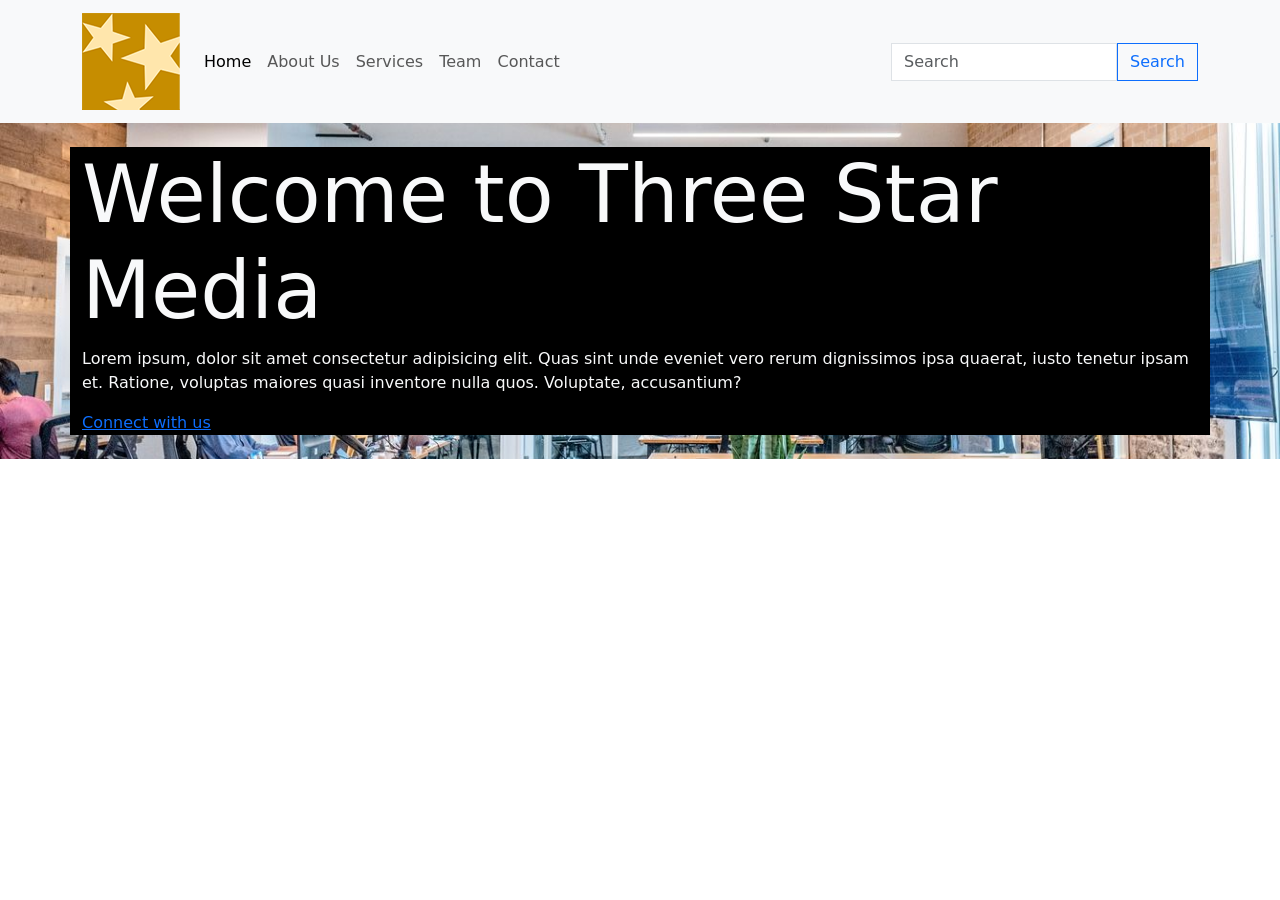
==== three_star_media/index.html @ 7b17af2f "week 9 demo" ====
<!DOCTYPE html>
<html lang="en">

<head>
    <meta charset="UTF-8">
    <meta name="viewport" content="width=device-width, initial-scale=1.0">
    <title>Three Star Media</title>
    <!-- bootstrap css -->
    <link href="https://cdn.jsdelivr.net/npm/bootstrap@5.3.8/dist/css/bootstrap.min.css" rel="stylesheet"
        integrity="sha384-sRIl4kxILFvY47J16cr9ZwB07vP4J8+LH7qKQnuqkuIAvNWLzeN8tE5YBujZqJLB" crossorigin="anonymous">
        <!-- custom css -->
         <link rel="stylesheet" href="./css/main.css">
</head>

<body>
    <header>
        <nav class="navbar navbar-expand-lg bg-body-tertiary">
            <div class="container-xl">
                <a class="navbar-brand" href="#">
                    <img src="./images/logo.png" alt="Three star media logo">
                </a>
                <button class="navbar-toggler" type="button" data-bs-toggle="collapse"
                    data-bs-target="#navbarSupportedContent" aria-controls="navbarSupportedContent"
                    aria-expanded="false" aria-label="Toggle navigation">
                    <span class="navbar-toggler-icon"></span>
                </button>
                <div class="collapse navbar-collapse" id="navbarSupportedContent">
                    <ul class="navbar-nav me-auto mb-2 mb-lg-0">
                        <li class="nav-item">
                            <a class="nav-link active" aria-current="page" href="#">Home</a>
                        </li>
                        <li class="nav-item">
                            <a class="nav-link" href="#">About Us</a>
                        </li>
                        <li class="nav-item">
                            <a class="nav-link" href="#">Services</a>
                        </li>
                        <li class="nav-item">
                            <a class="nav-link" href="#">Team</a>
                        </li>
                        <li class="nav-item">
                            <a class="nav-link" href="#">Contact</a>
                        </li>
                    </ul>
                    <form class="d-flex" role="search">
                        <input class="form-control rounded-0" type="search" placeholder="Search" aria-label="Search" />
                        <button class="btn btn-outline-primary rounded-0" type="submit">Search</button>
                    </form>
                </div>
            </div>
        </nav>
    </header>

    <main>
        <!-- home section -->
         <section id="home" class="banner py-4">
            <div class="container-xl bg-black text-light">
                <h1 class="display-1">Welcome to Three Star Media</h1>
                <p>Lorem ipsum, dolor sit amet consectetur adipisicing elit. Quas sint unde eveniet vero rerum dignissimos ipsa quaerat, iusto tenetur ipsam et. Ratione, voluptas maiores quasi inventore nulla quos. Voluptate, accusantium?</p>
                <a href="">Connect with us</a>
            </div>
         </section>
    </main>
    <!-- bootstrap script -->
    <script src="https://cdn.jsdelivr.net/npm/bootstrap@5.3.8/dist/js/bootstrap.bundle.min.js"
        integrity="sha384-FKyoEForCGlyvwx9Hj09JcYn3nv7wiPVlz7YYwJrWVcXK/BmnVDxM+D2scQbITxI"
        crossorigin="anonymous"></script>
</body>

</html>
---- three_star_media/css/main.css ----
.banner{
    background: url("../images/main-banner.jpg") no-repeat center;
    background-size: cover;
}
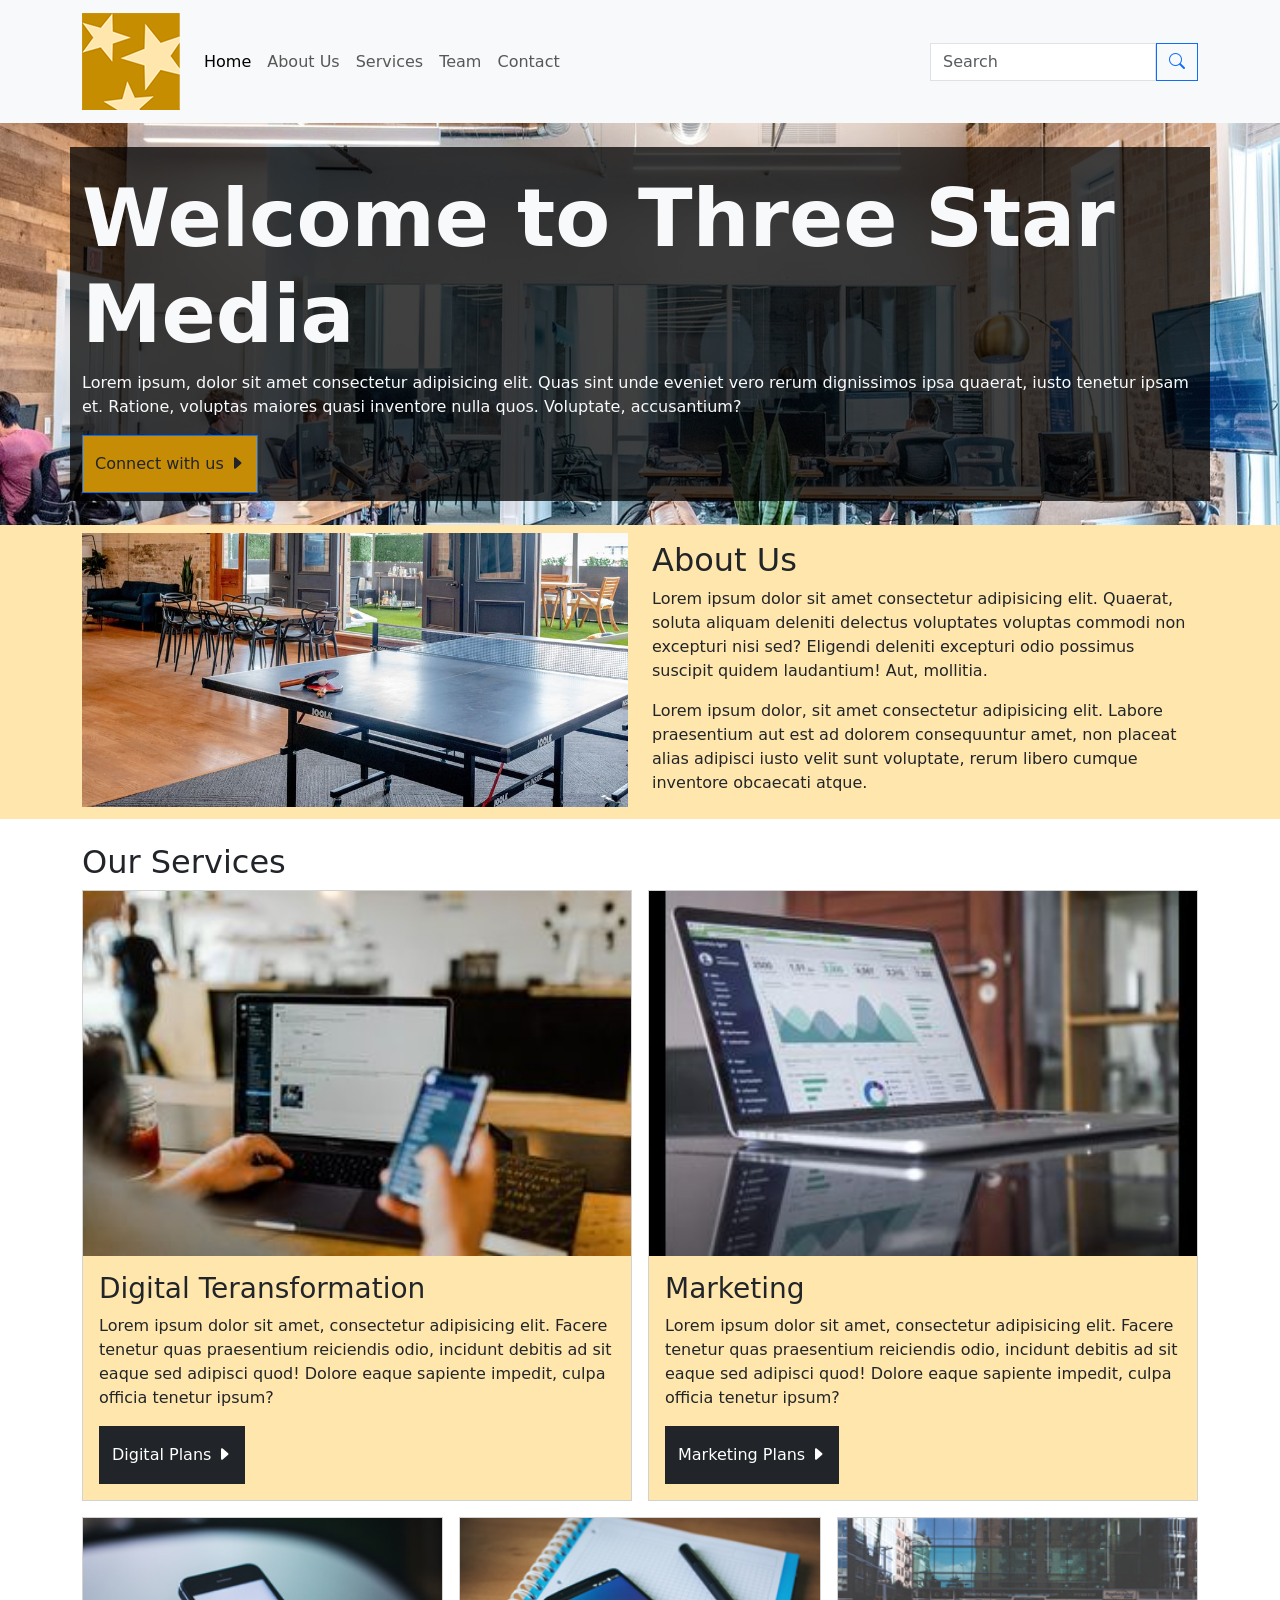
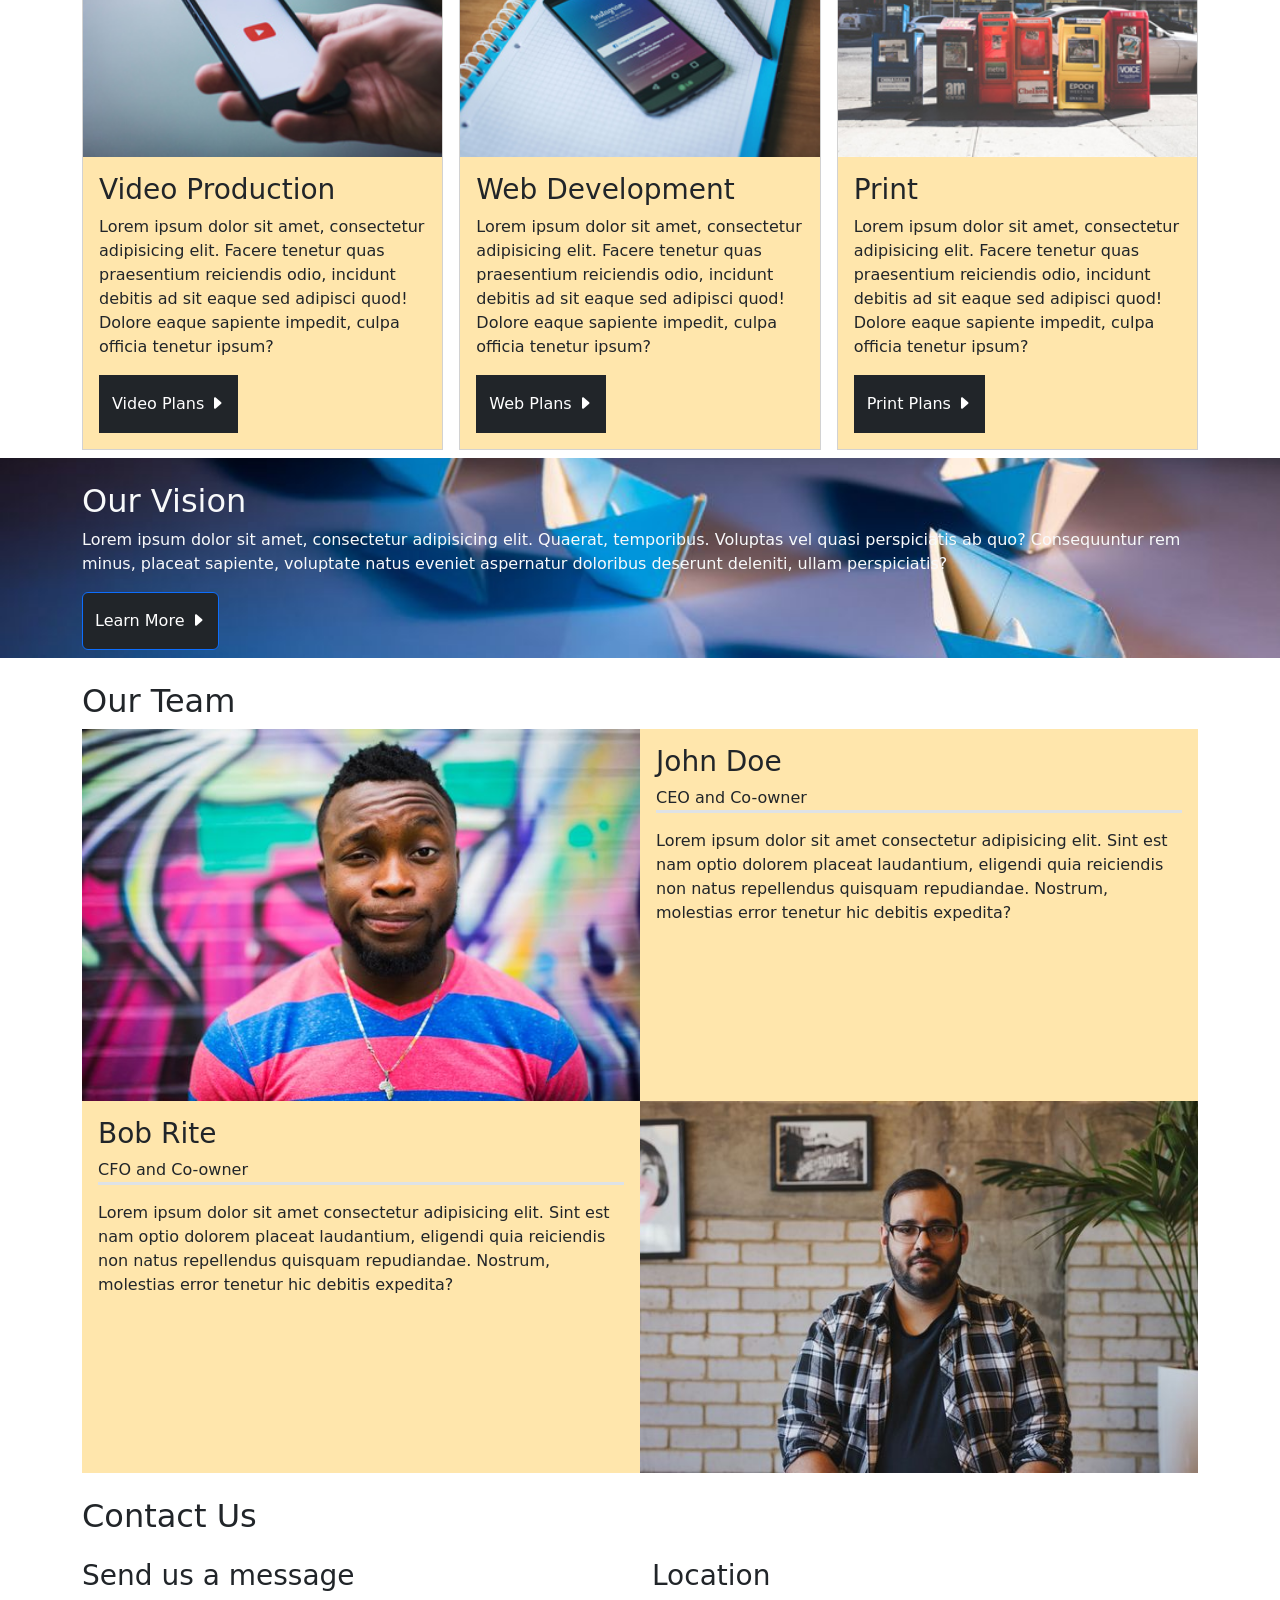
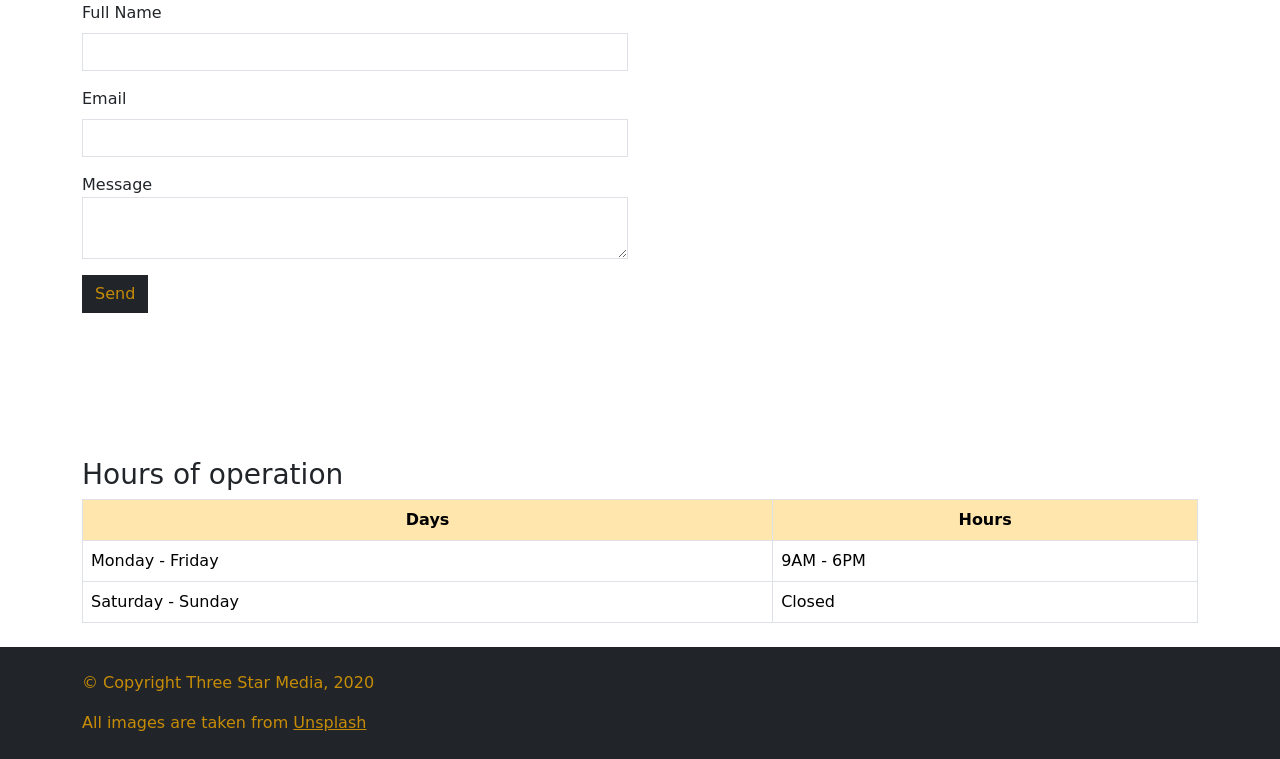
==== commit 75ecdd7d: "end of bootstrap" ====
--- a/three_star_media/index.html
+++ b/three_star_media/index.html
@@ -8,8 +8,10 @@
     <!-- bootstrap css -->
     <link href="https://cdn.jsdelivr.net/npm/bootstrap@5.3.8/dist/css/bootstrap.min.css" rel="stylesheet"
         integrity="sha384-sRIl4kxILFvY47J16cr9ZwB07vP4J8+LH7qKQnuqkuIAvNWLzeN8tE5YBujZqJLB" crossorigin="anonymous">
-        <!-- custom css -->
-         <link rel="stylesheet" href="./css/main.css">
+        <!-- bootstraap icons -->
+         <link rel="stylesheet" href="https://cdn.jsdelivr.net/npm/bootstrap-icons@1.13.1/font/bootstrap-icons.min.css">
+    <!-- custom css -->
+    <link rel="stylesheet" href="./css/main.css">
 </head>
 
 <body>
@@ -30,21 +32,21 @@
                             <a class="nav-link active" aria-current="page" href="#">Home</a>
                         </li>
                         <li class="nav-item">
-                            <a class="nav-link" href="#">About Us</a>
-                        </li>
-                        <li class="nav-item">
-                            <a class="nav-link" href="#">Services</a>
-                        </li>
-                        <li class="nav-item">
-                            <a class="nav-link" href="#">Team</a>
-                        </li>
-                        <li class="nav-item">
-                            <a class="nav-link" href="#">Contact</a>
+                            <a class="nav-link" href="#about">About Us</a>
+                        </li>
+                        <li class="nav-item">
+                            <a class="nav-link" href="#services">Services</a>
+                        </li>
+                        <li class="nav-item">
+                            <a class="nav-link" href="#team">Team</a>
+                        </li>
+                        <li class="nav-item">
+                            <a class="nav-link" href="#contact">Contact</a>
                         </li>
                     </ul>
                     <form class="d-flex" role="search">
                         <input class="form-control rounded-0" type="search" placeholder="Search" aria-label="Search" />
-                        <button class="btn btn-outline-primary rounded-0" type="submit">Search</button>
+                        <button class="btn btn-outline-primary rounded-0" type="submit"><i class="bi bi-search"></i></button>
                     </form>
                 </div>
             </div>
@@ -53,14 +55,202 @@
 
     <main>
         <!-- home section -->
-         <section id="home" class="banner py-4">
-            <div class="container-xl bg-black text-light">
-                <h1 class="display-1">Welcome to Three Star Media</h1>
-                <p>Lorem ipsum, dolor sit amet consectetur adipisicing elit. Quas sint unde eveniet vero rerum dignissimos ipsa quaerat, iusto tenetur ipsam et. Ratione, voluptas maiores quasi inventore nulla quos. Voluptate, accusantium?</p>
-                <a href="">Connect with us</a>
-            </div>
-         </section>
+        <section id="home" class="banner py-4">
+            <div class="container-xl bg-black text-light bg-opacity-75">
+                <h1 class="display-1 fw-bold pt-4">Welcome to Three Star Media</h1>
+                <p>Lorem ipsum, dolor sit amet consectetur adipisicing elit. Quas sint unde eveniet vero rerum
+                    dignissimos ipsa quaerat, iusto tenetur ipsam et. Ratione, voluptas maiores quasi inventore nulla
+                    quos. Voluptate, accusantium?</p>
+                <a class="btn btn-primary rounded-0 py-3 mb-2 text-dark" href="">Connect with us <i class="bi bi-caret-right-fill"></i></a>
+            </div>
+        </section>
+
+        <!-- About us section -->
+        <section id="about" class="bg-secondary">
+            <div class="container-xl py-2">
+                <div class="row">
+                    <div class="col-12 col-sm-6">
+                        <img src="./images/about-us.jpg" alt="" class="img-fluid">
+                    </div>
+                    <div class="col-12 col-sm-6">
+                        <h2 class="pt-2">About Us</h2>
+                        <p>Lorem ipsum dolor sit amet consectetur adipisicing elit. Quaerat, soluta aliquam deleniti
+                            delectus voluptates voluptas commodi non excepturi nisi sed? Eligendi deleniti excepturi
+                            odio possimus suscipit quidem laudantium! Aut, mollitia.</p>
+                        <p>Lorem ipsum dolor, sit amet consectetur adipisicing elit. Labore praesentium aut est ad
+                            dolorem consequuntur amet, non placeat alias adipisci iusto velit sunt voluptate, rerum
+                            libero cumque inventore obcaecati atque.</p>
+                    </div>
+                </div>
+            </div>
+        </section>
+
+        <!-- Services section -->
+        <section id="services" class="container-xl pt-4 pb-2">
+            <h2>Our Services</h2>
+            <div class="row g-3">
+                <div class="col-12 col-md-6">
+                    <div class="card rounded-0">
+                        <img src="./images/digital.jpg" class="card-img-top rounded-0" alt="">
+                        <div class="card-body bg-secondary">
+                            <h3 class="card-title">Digital Teransformation</h3>
+                            <p class="card-text">Lorem ipsum dolor sit amet, consectetur adipisicing elit. Facere
+                                tenetur quas praesentium reiciendis odio, incidunt debitis ad sit eaque sed adipisci
+                                quod! Dolore eaque sapiente impedit, culpa officia tenetur ipsum?</p>
+                            <a href="#" class="btn btn-dark rounded-0 py-3">Digital Plans <i class="bi bi-caret-right-fill"></i></a>
+                        </div>
+                    </div>
+                </div>
+                <div class="col-12 col-md-6">
+                    <div class="card rounded-0">
+                        <img src="./images/marketing.jpg" class="card-img-top rounded-0" alt="">
+                        <div class="card-body bg-secondary">
+                            <h3 class="card-title">Marketing</h3>
+                            <p class="card-text">Lorem ipsum dolor sit amet, consectetur adipisicing elit. Facere
+                                tenetur quas praesentium reiciendis odio, incidunt debitis ad sit eaque sed adipisci
+                                quod! Dolore eaque sapiente impedit, culpa officia tenetur ipsum?</p>
+                            <a href="#" class="btn btn-dark rounded-0 py-3">Marketing Plans <i class="bi bi-caret-right-fill"></i></a>
+                        </div>
+                    </div>
+                </div>
+                <div class="col-12 col-md-4">
+                    <div class="card rounded-0">
+                        <img src="./images/video.jpg" class="card-img-top rounded-0" alt="">
+                        <div class="card-body bg-secondary">
+                            <h3 class="card-title">Video Production</h3>
+                            <p class="card-text">Lorem ipsum dolor sit amet, consectetur adipisicing elit. Facere
+                                tenetur quas praesentium reiciendis odio, incidunt debitis ad sit eaque sed adipisci
+                                quod! Dolore eaque sapiente impedit, culpa officia tenetur ipsum?</p>
+                            <a href="#" class="btn btn-dark rounded-0 py-3">Video Plans <i class="bi bi-caret-right-fill"></i></a>
+                        </div>
+                    </div>
+                </div>
+                <div class="col-12 col-md-4">
+                    <div class="card rounded-0">
+                        <img src="./images/web.jpg" class="card-img-top rounded-0" alt="">
+                        <div class="card-body bg-secondary">
+                            <h3 class="card-title">Web Development</h3>
+                            <p class="card-text">Lorem ipsum dolor sit amet, consectetur adipisicing elit. Facere
+                                tenetur quas praesentium reiciendis odio, incidunt debitis ad sit eaque sed adipisci
+                                quod! Dolore eaque sapiente impedit, culpa officia tenetur ipsum?</p>
+                            <a href="#" class="btn btn-dark rounded-0 py-3">Web Plans <i class="bi bi-caret-right-fill"></i></a>
+                        </div>
+                    </div>
+                </div>
+                <div class="col-12 col-md-4">
+                    <div class="card rounded-0">
+                        <img src="./images/print.jpg" class="card-img-top rounded-0" alt="">
+                        <div class="card-body bg-secondary">
+                            <h3 class="card-title">Print</h3>
+                            <p class="card-text">Lorem ipsum dolor sit amet, consectetur adipisicing elit. Facere
+                                tenetur quas praesentium reiciendis odio, incidunt debitis ad sit eaque sed adipisci
+                                quod! Dolore eaque sapiente impedit, culpa officia tenetur ipsum?</p>
+                            <a href="#" class="btn btn-dark rounded-0 py-3">Print Plans <i class="bi bi-caret-right-fill"></i></a>
+                        </div>
+                    </div>
+                </div>
+            </div>
+        </section>
+
+        <!-- vision section -->
+        <section class="vision">
+            <div class="container-xl text-light pt-4 pb-2">
+                <h2>Our Vision</h2>
+                <p>Lorem ipsum dolor sit amet, consectetur adipisicing elit. Quaerat, temporibus. Voluptas vel quasi
+                    perspiciatis ab quo? Consequuntur rem minus, placeat sapiente, voluptate natus eveniet aspernatur
+                    doloribus deserunt deleniti, ullam perspiciatis?</p>
+                <a href="" class="btn btn-primary bg-dark py-3">Learn More <i class="bi bi-caret-right-fill"></i></a>
+            </div>
+        </section>
+
+        <!-- Our Team -->
+
+        <section id="team" class="container-xl mt-4 mb-2">
+            <h2>Our Team</h2>
+            <div class="row g-0">
+                <div class="col-12 col-md-6">
+                    <img src="./images/john.jpg" alt="" class="img-fluid w-100">
+                </div>
+                <div class="col-12 col-md-6 bg-secondary mb-2 mb-md-0 p-3">
+                    <h3>John Doe</h3>
+                    <p class="border-bottom border-3">CEO and Co-owner</p>
+                    <p>Lorem ipsum dolor sit amet consectetur adipisicing elit. Sint est nam optio dolorem placeat
+                        laudantium, eligendi quia reiciendis non natus repellendus quisquam repudiandae. Nostrum,
+                        molestias error tenetur hic debitis expedita?</p>
+                </div>
+                <div class="col-12 col-md-6 order-md-last">
+                    <img src="./images/bob.jpg" alt="" class="img-fluid w-100">
+                </div>
+                <div class="col-12 col-md-6 bg-secondary p-3">
+                    <h3>Bob Rite</h3>
+                    <p class="border-bottom border-3">CFO and Co-owner</p>
+                    <p>Lorem ipsum dolor sit amet consectetur adipisicing elit. Sint est nam optio dolorem placeat
+                        laudantium, eligendi quia reiciendis non natus repellendus quisquam repudiandae. Nostrum,
+                        molestias error tenetur hic debitis expedita?</p>
+                </div>
+            </div>
+        </section>
+
+        <!-- Contacat section -->
+
+        <section id="contact" class="container-xl mt-4 mb-2">
+            <h2>Contact Us</h2>
+            <div class="row mt-4">
+                <div class="col-12 col-md-6">
+                    <h3>Send us a message</h3>
+                    <form>
+                        <div class="mb-3">
+                            <label for="userName" class="form-label">Full Name</label>
+                            <input type="text" class="form-control rounded-0" id="userName">
+                        </div>
+                        <div class="mb-3">
+                            <label for="exampleInputEmail1" class="form-label">Email</label>
+                            <input type="email" class="form-control rounded-0" id="exampleInputEmail1">
+                        </div>
+                        <div class="mb-3">
+                            <label for="message">Message</label>
+                            <textarea class="form-control rounded-0" name="" id="message"></textarea>
+                        </div>
+                        <button type="submit" class="btn btn-dark rounded-0 mb-3 text-primary">Send</button>
+                    </form>
+                </div>
+                <div class="col-12 order-md-last">
+                    <h3>Hours of operation</h3>
+                    <table class="table table-bordered">
+                        <thead>
+                            <tr class="text-center">
+                                <th class="bg-secondary" scope="col">Days</th>
+                                <th class="bg-secondary" scope="col">Hours</th>
+                            </tr>
+                        </thead>
+                        <tbody>
+                            <tr>
+                                <td>Monday - Friday</td>
+                                <td>9AM - 6PM</td>
+                            </tr>
+                            <tr>
+                                <td>Saturday - Sunday</td>
+                                <td>Closed</td>
+                            </tr>
+                        </tbody>
+                    </table>
+                </div>
+                <div class="col-12 col-md-6">
+                    <h3>Location</h3>
+                    <iframe
+                        src="https://www.google.com/maps/embed?pb=!1m18!1m12!1m3!1d11215.801532381956!2d-75.76561176424686!3d45.349813839081065!2m3!1f0!2f0!3f0!3m2!1i1024!2i768!4f13.1!3m3!1m2!1s0x4cce0718cc4a6ad7%3A0xc6cc467725843e2b!2sAlgonquin%20College%20-%20Ottawa%20Campus!5e0!3m2!1sen!2sca!4v1774394662565!5m2!1sen!2sca"
+                        class="w-100" height="450" style="border:0;" allowfullscreen="" loading="lazy"
+                        referrerpolicy="no-referrer-when-downgrade"></iframe>
+                </div>
+            </div>
+        </section>
     </main>
+    <footer class="bg-dark text-primary">
+        <div class="container-xl pt-4 pb-2">
+            <p>&copy; Copyright Three Star Media, 2020</p>
+            <p>All images are taken from <a href="">Unsplash</a></p>
+        </div>
+    </footer>
     <!-- bootstrap script -->
     <script src="https://cdn.jsdelivr.net/npm/bootstrap@5.3.8/dist/js/bootstrap.bundle.min.js"
         integrity="sha384-FKyoEForCGlyvwx9Hj09JcYn3nv7wiPVlz7YYwJrWVcXK/BmnVDxM+D2scQbITxI"
--- a/three_star_media/css/main.css
+++ b/three_star_media/css/main.css
@@ -1,4 +1,21 @@
+:root{
+     --bs-primary: #C78C06;
+     --bs-primary-rgb: 199, 140, 6;
+     --bs-secondary: #FFE6AC;
+     --bs-secondary-rgb: 255, 230, 172;
+}
 .banner{
     background: url("../images/main-banner.jpg") no-repeat center;
     background-size: cover;
+}
+
+.vision{
+    background: url("../images/vision.jpg") no-repeat center;
+    background-size: cover;
+}
+footer a{
+    color: inherit;
+}
+.btn-primary{
+    --bs-btn-bg: var(--bs-primary)
 }
